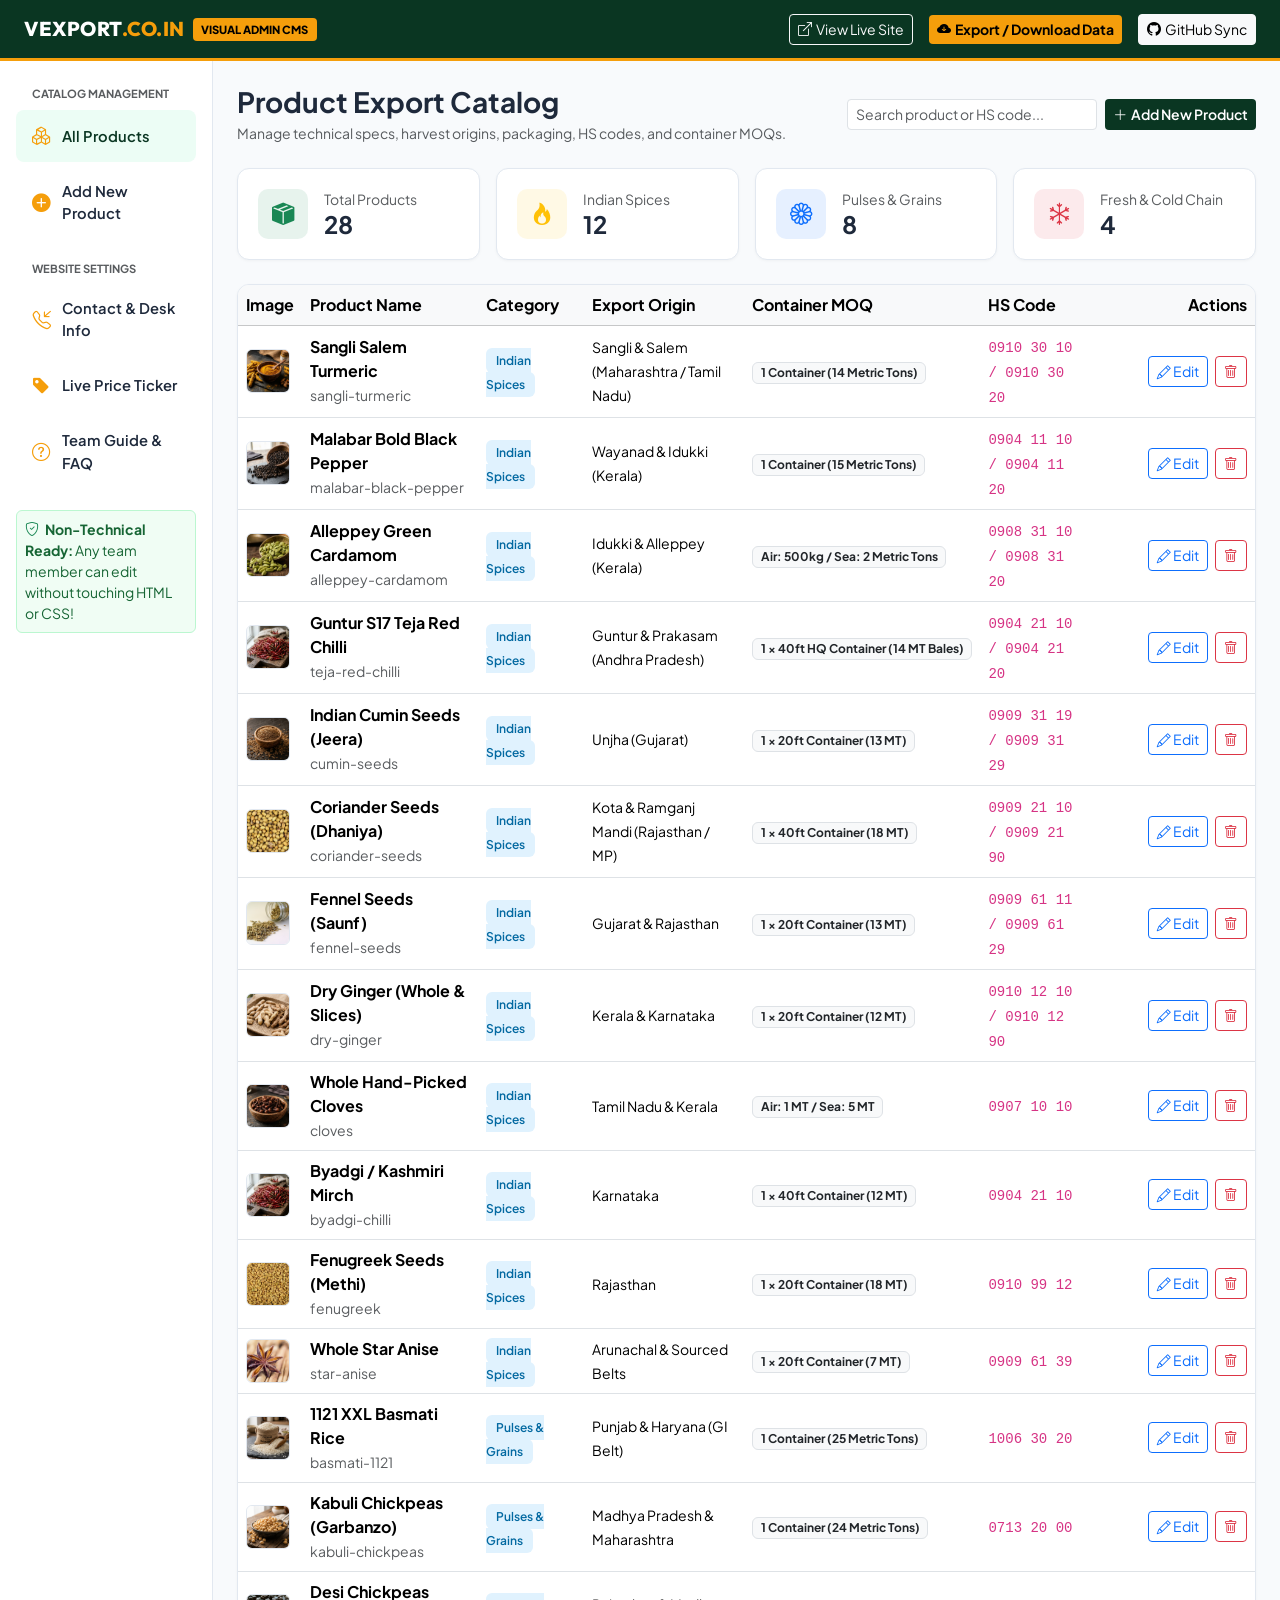
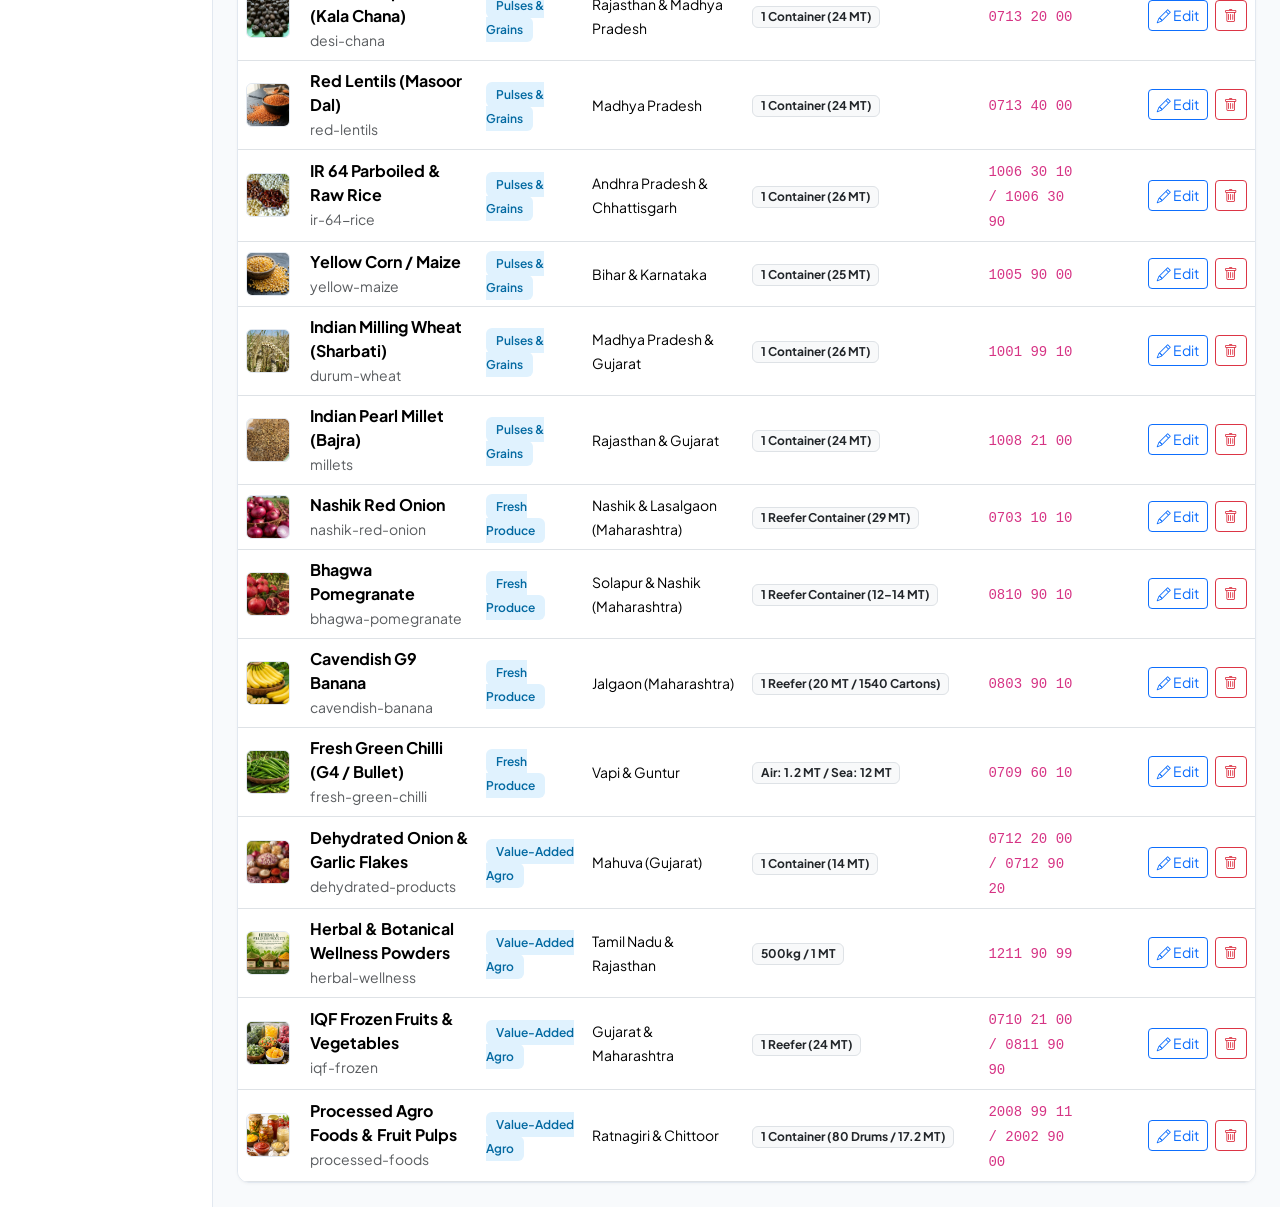
==== admin/index.html @ b4bb17cd "Initial commit: Vexport Global Exports website with interactive features and Admin CMS" ====
<!DOCTYPE html>
<html lang="en">
<head>
  <meta charset="UTF-8">
  <meta name="viewport" content="width=device-width, initial-scale=1.0">
  <title>Vexport Management Studio | Visual Admin CMS</title>
  <link rel="icon" type="image/svg+xml" href="data:image/svg+xml,<svg xmlns='http://www.w3.org/2000/svg' viewBox='0 0 100 100'><rect width='100' height='100' rx='20' fill='%230A3622'/><text x='50%' y='68%' font-size='60' font-weight='800' fill='%23F59E0B' text-anchor='middle'>V</text></svg>">
  <link rel="preconnect" href="https://fonts.googleapis.com">
  <link rel="preconnect" href="https://fonts.gstatic.com" crossorigin>
  <link href="https://fonts.googleapis.com/css2?family=Plus+Jakarta+Sans:wght@400;500;600;700;800&family=Outfit:wght@600;700;800&display=swap" rel="stylesheet">
  <link rel="stylesheet" href="https://cdn.jsdelivr.net/npm/bootstrap-icons@1.11.3/font/bootstrap-icons.min.css">
  <link href="https://cdn.jsdelivr.net/npm/bootstrap@5.3.3/dist/css/bootstrap.min.css" rel="stylesheet">
  <style>
    :root {
      --primary: #0A3622;
      --primary-dark: #062316;
      --accent: #F59E0B;
      --accent-hover: #D97706;
      --bg-dark: #0f172a;
      --bg-surface: #ffffff;
      --border-color: #e2e8f0;
      --text-main: #1e293b;
      --text-muted: #64748b;
    }
    body {
      font-family: 'Plus Jakarta Sans', sans-serif;
      background-color: #f8fafc;
      color: var(--text-main);
      min-height: 100vh;
    }
    .admin-navbar {
      background: var(--primary);
      padding: 0.85rem 1.5rem;
      border-bottom: 3px solid var(--accent);
      color: #fff;
    }
    .brand-title {
      font-family: 'Outfit', sans-serif;
      font-size: 1.25rem;
      font-weight: 800;
      letter-spacing: 0.5px;
    }
    .brand-badge {
      background: var(--accent);
      color: #000;
      font-size: 0.7rem;
      font-weight: 800;
      padding: 0.2rem 0.55rem;
      border-radius: 4px;
      margin-left: 0.5rem;
      text-transform: uppercase;
    }
    .admin-sidebar {
      background: #ffffff;
      border-right: 1px solid var(--border-color);
      min-height: calc(100vh - 65px);
      padding: 1.5rem 1rem;
    }
    .sidebar-nav-item {
      display: flex;
      align-items: center;
      gap: 0.75rem;
      padding: 0.75rem 1rem;
      border-radius: 8px;
      color: var(--text-main);
      text-decoration: none;
      font-weight: 600;
      font-size: 0.92rem;
      margin-bottom: 0.4rem;
      transition: all 0.2s ease;
      cursor: pointer;
    }
    .sidebar-nav-item:hover, .sidebar-nav-item.active {
      background: #ecfdf5;
      color: var(--primary);
    }
    .sidebar-nav-item i {
      font-size: 1.15rem;
      color: var(--accent);
    }
    .stat-card {
      background: #fff;
      border: 1px solid var(--border-color);
      border-radius: 12px;
      padding: 1.25rem;
      display: flex;
      align-items: center;
      gap: 1rem;
      box-shadow: 0 1px 3px rgba(0,0,0,0.04);
    }
    .stat-icon {
      width: 50px;
      height: 50px;
      border-radius: 10px;
      display: flex;
      align-items: center;
      justify-content: center;
      font-size: 1.4rem;
    }
    .table-container {
      background: #fff;
      border: 1px solid var(--border-color);
      border-radius: 12px;
      overflow: hidden;
      box-shadow: 0 1px 3px rgba(0,0,0,0.04);
    }
    .table-product-thumb {
      width: 44px;
      height: 44px;
      object-fit: cover;
      border-radius: 6px;
      border: 1px solid #e2e8f0;
    }
    .btn-gold {
      background: var(--accent);
      color: #000;
      font-weight: 700;
      border: none;
    }
    .btn-gold:hover {
      background: var(--accent-hover);
      color: #000;
    }
    .btn-emerald {
      background: var(--primary);
      color: #fff;
      font-weight: 600;
      border: none;
    }
    .btn-emerald:hover {
      background: var(--primary-dark);
      color: #fff;
    }
    .badge-category {
      background: #e0f2fe;
      color: #0369a1;
      font-weight: 600;
      font-size: 0.75rem;
      padding: 0.3rem 0.6rem;
      border-radius: 6px;
    }
    .toast-sync {
      position: fixed;
      bottom: 20px;
      right: 20px;
      z-index: 9999;
    }
  </style>
</head>
<body>

  <!-- Top Navigation Bar -->
  <header class="admin-navbar d-flex justify-content-between align-items-center">
    <div class="d-flex align-items-center">
      <span class="brand-title">VEXPORT<span style="color:var(--accent);">.CO.IN</span></span>
      <span class="brand-badge">Visual Admin CMS</span>
    </div>
    <div class="d-flex align-items-center gap-3">
      <a href="../index.html" target="_blank" class="btn btn-sm btn-outline-light d-flex align-items-center gap-1">
        <i class="bi bi-box-arrow-up-right"></i> View Live Site
      </a>
      <button type="button" class="btn btn-sm btn-gold d-flex align-items-center gap-1" id="btnExportChanges">
        <i class="bi bi-cloud-arrow-down-fill"></i> Export / Download Data
      </button>
      <button type="button" class="btn btn-sm btn-light d-flex align-items-center gap-1" data-bs-toggle="modal" data-bs-target="#githubSyncModal">
        <i class="bi bi-github"></i> GitHub Sync
      </button>
    </div>
  </header>

  <div class="container-fluid">
    <div class="row">
      <!-- Left Sidebar -->
      <aside class="col-md-3 col-lg-2 admin-sidebar">
        <div class="small fw-bold text-uppercase text-muted px-3 mb-2" style="font-size: 0.7rem;">Catalog Management</div>
        <div class="sidebar-nav-item active" onclick="switchTab('products')">
          <i class="bi bi-boxes"></i> <span>All Products</span>
        </div>
        <div class="sidebar-nav-item" onclick="openProductModal('add')">
          <i class="bi bi-plus-circle-fill"></i> <span>Add New Product</span>
        </div>

        <div class="small fw-bold text-uppercase text-muted px-3 mt-4 mb-2" style="font-size: 0.7rem;">Website Settings</div>
        <div class="sidebar-nav-item" onclick="switchTab('contact')">
          <i class="bi bi-telephone-inbound"></i> <span>Contact & Desk Info</span>
        </div>
        <div class="sidebar-nav-item" onclick="switchTab('mandi')">
          <i class="bi bi-tag-fill"></i> <span>Live Price Ticker</span>
        </div>
        <div class="sidebar-nav-item" onclick="switchTab('help')">
          <i class="bi bi-question-circle"></i> <span>Team Guide & FAQ</span>
        </div>

        <div class="alert alert-info mt-4 p-2 small border-0" style="background:#f0fdf4; border:1px solid #bbf7d0!important; color:#166534;">
          <i class="bi bi-shield-check text-success me-1"></i>
          <strong>Non-Technical Ready:</strong> Any team member can edit without touching HTML or CSS!
        </div>
      </aside>

      <!-- Main Content Area -->
      <main class="col-md-9 col-lg-10 p-4">
        
        <!-- SECTION 1: PRODUCTS TAB -->
        <div id="tab-products">
          <div class="d-flex justify-content-between align-items-center mb-4 flex-wrap gap-2">
            <div>
              <h3 class="fw-bold mb-1">Product Export Catalog</h3>
              <p class="text-muted small mb-0">Manage technical specs, harvest origins, packaging, HS codes, and container MOQs.</p>
            </div>
            <div class="d-flex gap-2">
              <input type="text" id="adminSearchInput" class="form-control form-control-sm" placeholder="Search product or HS code..." style="width: 250px;">
              <button class="btn btn-emerald btn-sm d-flex align-items-center gap-1" onclick="openProductModal('add')">
                <i class="bi bi-plus-lg"></i> Add New Product
              </button>
            </div>
          </div>

          <!-- Quick Stats Row -->
          <div class="row g-3 mb-4">
            <div class="col-sm-6 col-lg-3">
              <div class="stat-card">
                <div class="stat-icon bg-success bg-opacity-10 text-success"><i class="bi bi-box-seam-fill"></i></div>
                <div>
                  <div class="text-muted small">Total Products</div>
                  <h4 class="fw-bold mb-0" id="statTotalProducts">--</h4>
                </div>
              </div>
            </div>
            <div class="col-sm-6 col-lg-3">
              <div class="stat-card">
                <div class="stat-icon bg-warning bg-opacity-10 text-warning"><i class="bi bi-fire"></i></div>
                <div>
                  <div class="text-muted small">Indian Spices</div>
                  <h4 class="fw-bold mb-0" id="statSpicesCount">--</h4>
                </div>
              </div>
            </div>
            <div class="col-sm-6 col-lg-3">
              <div class="stat-card">
                <div class="stat-icon bg-primary bg-opacity-10 text-primary"><i class="bi bi-flower1"></i></div>
                <div>
                  <div class="text-muted small">Pulses & Grains</div>
                  <h4 class="fw-bold mb-0" id="statPulsesCount">--</h4>
                </div>
              </div>
            </div>
            <div class="col-sm-6 col-lg-3">
              <div class="stat-card">
                <div class="stat-icon bg-danger bg-opacity-10 text-danger"><i class="bi bi-snow"></i></div>
                <div>
                  <div class="text-muted small">Fresh & Cold Chain</div>
                  <h4 class="fw-bold mb-0" id="statFreshCount">--</h4>
                </div>
              </div>
            </div>
          </div>

          <!-- Products Table -->
          <div class="table-container">
            <table class="table table-hover align-middle mb-0">
              <thead class="table-light">
                <tr>
                  <th style="width: 60px;">Image</th>
                  <th>Product Name</th>
                  <th>Category</th>
                  <th>Export Origin</th>
                  <th>Container MOQ</th>
                  <th>HS Code</th>
                  <th class="text-end" style="width: 170px;">Actions</th>
                </tr>
              </thead>
              <tbody id="adminProductsTableBody">
                <!-- Dynamically populated via admin.js -->
              </tbody>
            </table>
          </div>
        </div>

        <!-- SECTION 2: CONTACT & DESK SETTINGS -->
        <div id="tab-contact" style="display: none;">
          <div class="mb-4">
            <h3 class="fw-bold mb-1">Company Contact & Desk Information</h3>
            <p class="text-muted small mb-0">Update contact numbers, WhatsApp numbers, email addresses, and headquarters location.</p>
          </div>

          <div class="card p-4 border-0 shadow-sm" style="max-width: 800px;">
            <div class="row g-3">
              <div class="col-md-6">
                <label class="form-label fw-bold small">Official WhatsApp Number (With Country Code)</label>
                <input type="text" id="cfgWhatsApp" class="form-control" value="918007003698">
                <small class="text-muted">Used for 1-click WhatsApp customer chats.</small>
              </div>
              <div class="col-md-6">
                <label class="form-label fw-bold small">Direct Phone Number</label>
                <input type="text" id="cfgPhone" class="form-control" value="+91 80070 03698">
              </div>
              <div class="col-md-6">
                <label class="form-label fw-bold small">Corporate Export Email</label>
                <input type="email" id="cfgEmail" class="form-control" value="exports@vexport.co.in">
              </div>
              <div class="col-md-6">
                <label class="form-label fw-bold small">Operating Hours</label>
                <input type="text" id="cfgHours" class="form-control" value="Mon – Sat, 9:00 AM – 7:00 PM IST">
              </div>
              <div class="col-12">
                <label class="form-label fw-bold small">Packhouse / Office Address</label>
                <textarea id="cfgAddress" class="form-control" rows="2">Makhamalabad, Panchvati, Nashik, Maharashtra 422003, India</textarea>
              </div>
              <div class="col-12 mt-3">
                <button type="button" class="btn btn-emerald" onclick="saveCompanySettings()">
                  <i class="bi bi-check2-circle"></i> Save Contact Settings
                </button>
              </div>
            </div>
          </div>
        </div>

        <!-- SECTION 3: MANDI TICKER SETTINGS -->
        <div id="tab-mandi" style="display: none;">
          <div class="mb-4">
            <h3 class="fw-bold mb-1">Live Mandi Price Ticker & Indications</h3>
            <p class="text-muted small mb-0">Manage the price estimates displayed in the slide-out rate calculator drawer.</p>
          </div>
          <div class="card p-4 border-0 shadow-sm" style="max-width: 800px;">
            <div class="alert alert-warning small">
              <i class="bi bi-info-circle-fill me-1"></i> These rates help provide indicative instant ranges to international buyers before formal Purchase Orders are locked.
            </div>
            <div class="table-responsive">
              <table class="table align-middle">
                <thead>
                  <tr>
                    <th>Commodity</th>
                    <th>Benchmark Mandi</th>
                    <th>Indicative Range (FOB JNPT / Nhava Sheva)</th>
                  </tr>
                </thead>
                <tbody>
                  <tr>
                    <td>Sangli Salem Turmeric</td>
                    <td>Sangli Mandi</td>
                    <td><input type="text" class="form-control form-control-sm" value="$1,350 - $1,550 / MT"></td>
                  </tr>
                  <tr>
                    <td>Malabar Black Pepper (550GL)</td>
                    <td>Kochi Terminal</td>
                    <td><input type="text" class="form-control form-control-sm" value="$6,800 - $7,200 / MT"></td>
                  </tr>
                  <tr>
                    <td>1121 XXL Basmati Rice</td>
                    <td>Punjab / Haryana Belt</td>
                    <td><input type="text" class="form-control form-control-sm" value="$1,050 - $1,180 / MT"></td>
                  </tr>
                  <tr>
                    <td>Nashik Red Onions (55mm+)</td>
                    <td>Lasalgaon Mandi</td>
                    <td><input type="text" class="form-control form-control-sm" value="$320 - $380 / MT"></td>
                  </tr>
                </tbody>
              </table>
              <button class="btn btn-emerald btn-sm" onclick="showToast('Live Mandi price settings saved successfully!')">
                <i class="bi bi-save"></i> Update Rate Sheet
              </button>
            </div>
          </div>
        </div>

        <!-- SECTION 4: TEAM GUIDE & INSTRUCTIONS -->
        <div id="tab-help" style="display: none;">
          <div class="mb-4">
            <h3 class="fw-bold mb-1">Team Member Collaboration Guide</h3>
            <p class="text-muted small mb-0">How any non-technical team member can add or edit website information.</p>
          </div>
          <div class="row g-4" style="max-width: 950px;">
            <div class="col-md-6">
              <div class="card p-4 border-0 shadow-sm h-100">
                <h5 class="fw-bold text-success"><i class="bi bi-1-circle-fill me-2"></i> How to Add a New Product</h5>
                <ol class="small text-muted ps-3 mt-2 lh-lg">
                  <li>Click <b>"Add New Product"</b> button on the top right.</li>
                  <li>Fill in Product Name (e.g. <i>Kashmiri Saffron</i> or <i>White Sesame Seeds</i>).</li>
                  <li>Select Category (Spices, Pulses, or Fresh Produce).</li>
                  <li>Enter MOQ (e.g. <i>1 FCL 20ft Container</i>) and HS Code.</li>
                  <li>Add image path (e.g. <code>assets/images/new-product.jpg</code>).</li>
                  <li>Click <b>"Save Product"</b>. It will appear immediately in the catalog!</li>
                </ol>
              </div>
            </div>
            <div class="col-md-6">
              <div class="card p-4 border-0 shadow-sm h-100">
                <h5 class="fw-bold text-primary"><i class="bi bi-2-circle-fill me-2"></i> How to Publish to the Live Website</h5>
                <ol class="small text-muted ps-3 mt-2 lh-lg">
                  <li>After editing products, click <b>"GitHub Sync"</b> at the top.</li>
                  <li>If you connected your GitHub account or Personal Access Token, click <b>"Push to Live"</b>.</li>
                  <li>Alternatively, click <b>"Export / Download Data"</b> and save the file into <code>assets/js/product-data.js</code>.</li>
                  <li>Once connected to Vercel, any GitHub push goes live worldwide in under 15 seconds!</li>
                </ol>
              </div>
            </div>
          </div>
        </div>

      </main>
    </div>
  </div>

  <!-- ADD / EDIT PRODUCT MODAL -->
  <div class="modal fade" id="productModal" tabindex="-1" aria-hidden="true">
    <div class="modal-dialog modal-lg modal-dialog-centered modal-dialog-scrollable">
      <div class="modal-content">
        <div class="modal-header bg-dark text-white">
          <h5 class="modal-title" id="productModalTitle"><i class="bi bi-pencil-square text-warning me-2"></i> Edit Product</h5>
          <button type="button" class="btn-close btn-close-white" data-bs-dismiss="modal"></button>
        </div>
        <div class="modal-body p-4">
          <form id="productEditForm">
            <input type="hidden" id="editProductId">
            <div class="row g-3">
              <div class="col-md-8">
                <label class="form-label fw-bold small">Product Name *</label>
                <input type="text" id="editName" class="form-control" required placeholder="e.g. Malabar Black Pepper">
              </div>
              <div class="col-md-4">
                <label class="form-label fw-bold small">Category *</label>
                <select id="editCategory" class="form-select">
                  <option value="Indian Spices">Indian Spices</option>
                  <option value="Pulses & Grains">Pulses & Grains</option>
                  <option value="Fresh Produce">Fresh Produce</option>
                  <option value="Value-Added Commodities">Value-Added Commodities</option>
                </select>
              </div>
              <div class="col-md-6">
                <label class="form-label fw-bold small">Badge / Status</label>
                <input type="text" id="editBadge" class="form-control" placeholder="e.g. Top Export GI Belt or 550 GL Grade">
              </div>
              <div class="col-md-6">
                <label class="form-label fw-bold small">Availability</label>
                <input type="text" id="editAvailability" class="form-control" value="Available Now">
              </div>
              <div class="col-12">
                <label class="form-label fw-bold small">Short Export Description *</label>
                <textarea id="editShortDesc" class="form-control" rows="2" placeholder="Brief technical summary for buyers..."></textarea>
              </div>
              <div class="col-md-4">
                <label class="form-label fw-bold small">Origin Belt</label>
                <input type="text" id="editOrigin" class="form-control" placeholder="e.g. Sangli, Maharashtra">
              </div>
              <div class="col-md-4">
                <label class="form-label fw-bold small">Export HS Code</label>
                <input type="text" id="editHsCode" class="form-control" placeholder="e.g. 0904 11 30">
              </div>
              <div class="col-md-4">
                <label class="form-label fw-bold small">Container MOQ</label>
                <input type="text" id="editMoq" class="form-control" placeholder="e.g. 1 Container (14 MT)">
              </div>
              <div class="col-md-6">
                <label class="form-label fw-bold small">Harvest Season</label>
                <input type="text" id="editSeason" class="form-control" placeholder="e.g. Dec to March (Year-Round)">
              </div>
              <div class="col-md-6">
                <label class="form-label fw-bold small">Primary Packaging</label>
                <input type="text" id="editPackaging" class="form-control" placeholder="e.g. 25kg / 50kg PP Woven Bags">
              </div>
              <div class="col-12">
                <label class="form-label fw-bold small">Product Image Path / URL</label>
                <input type="text" id="editImage" class="form-control" placeholder="assets/images/filename.jpg">
                <small class="text-muted">Place photo in <code>assets/images/</code> or paste image link.</small>
              </div>
            </div>
          </form>
        </div>
        <div class="modal-footer bg-light">
          <button type="button" class="btn btn-secondary btn-sm" data-bs-dismiss="modal">Cancel</button>
          <button type="button" class="btn btn-emerald btn-sm" onclick="saveProductFromModal()">
            <i class="bi bi-check-lg"></i> Save Product Changes
          </button>
        </div>
      </div>
    </div>
  </div>

  <!-- GITHUB SYNC MODAL -->
  <div class="modal fade" id="githubSyncModal" tabindex="-1" aria-hidden="true">
    <div class="modal-dialog modal-dialog-centered">
      <div class="modal-content">
        <div class="modal-header bg-dark text-white">
          <h5 class="modal-title"><i class="bi bi-github me-2"></i> GitHub Repository Sync</h5>
          <button type="button" class="btn-close btn-close-white" data-bs-dismiss="modal"></button>
        </div>
        <div class="modal-body p-4">
          <p class="small text-muted">
            This website is linked to your GitHub repository: <b>shanawazvibecode/vexport-website</b>.
          </p>
          <div class="mb-3">
            <label class="form-label fw-bold small">Repository</label>
            <input type="text" class="form-control form-control-sm" value="shanawazvibecode/vexport-website" readonly>
          </div>
          <div class="mb-3">
            <label class="form-label fw-bold small">Target Branch</label>
            <input type="text" class="form-control form-control-sm" value="main" readonly>
          </div>
          <div class="alert alert-success small mb-0">
            <i class="bi bi-check-circle-fill text-success me-1"></i>
            <b>Automatic CI/CD:</b> Any commit to this repo will immediately update your live website once connected to Vercel or Cloudflare!
          </div>
        </div>
        <div class="modal-footer bg-light">
          <button type="button" class="btn btn-secondary btn-sm" data-bs-dismiss="modal">Close</button>
          <a href="https://github.com/shanawazvibecode/vexport-website" target="_blank" class="btn btn-dark btn-sm">
            <i class="bi bi-box-arrow-up-right"></i> Open on GitHub
          </a>
        </div>
      </div>
    </div>
  </div>

  <!-- Toast Container -->
  <div class="toast-container toast-sync" id="toastContainer"></div>

  <!-- Bootstrap 5 JS -->
  <script src="https://cdn.jsdelivr.net/npm/bootstrap@5.3.3/dist/js/bootstrap.bundle.min.js"></script>
  
  <!-- Master Product Database Reference -->
  <script src="../assets/js/product-data.js"></script>
  <!-- Admin Controller Logic -->
  <script src="admin.js"></script>
</body>
</html>
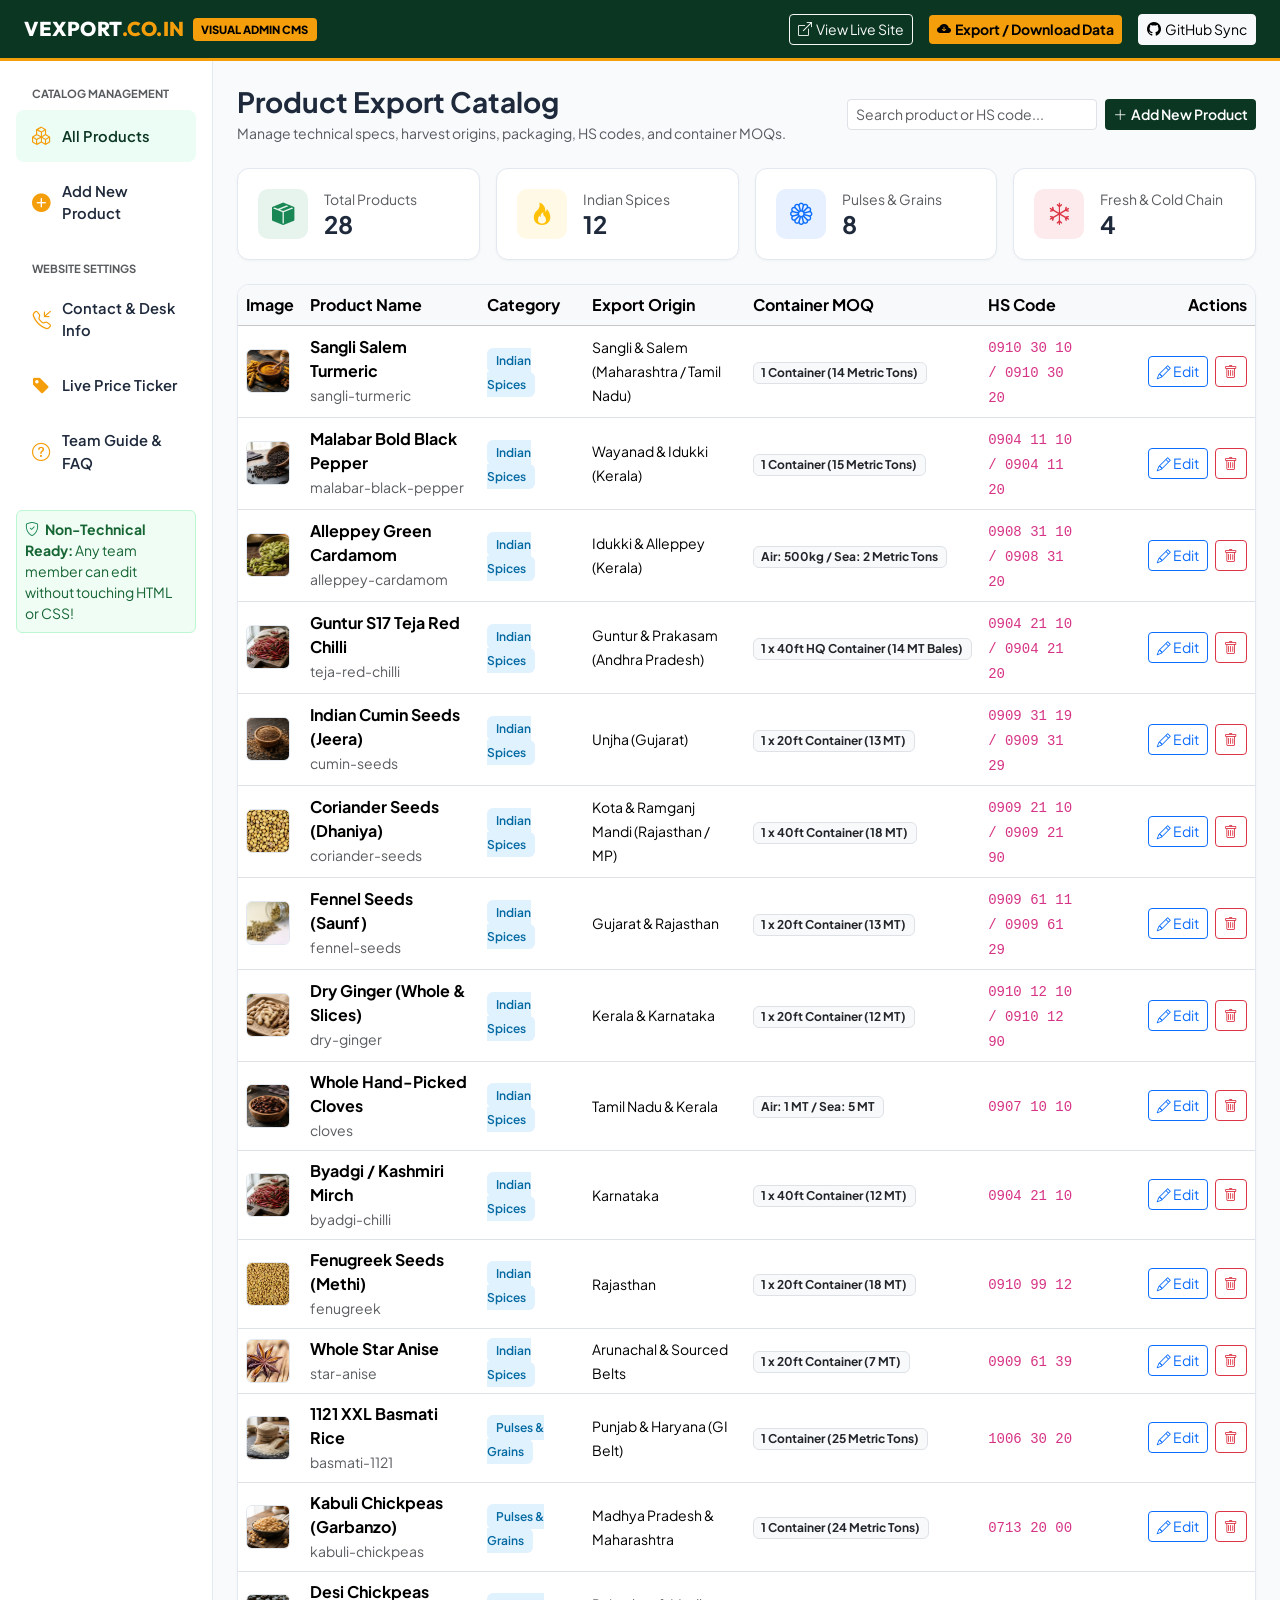
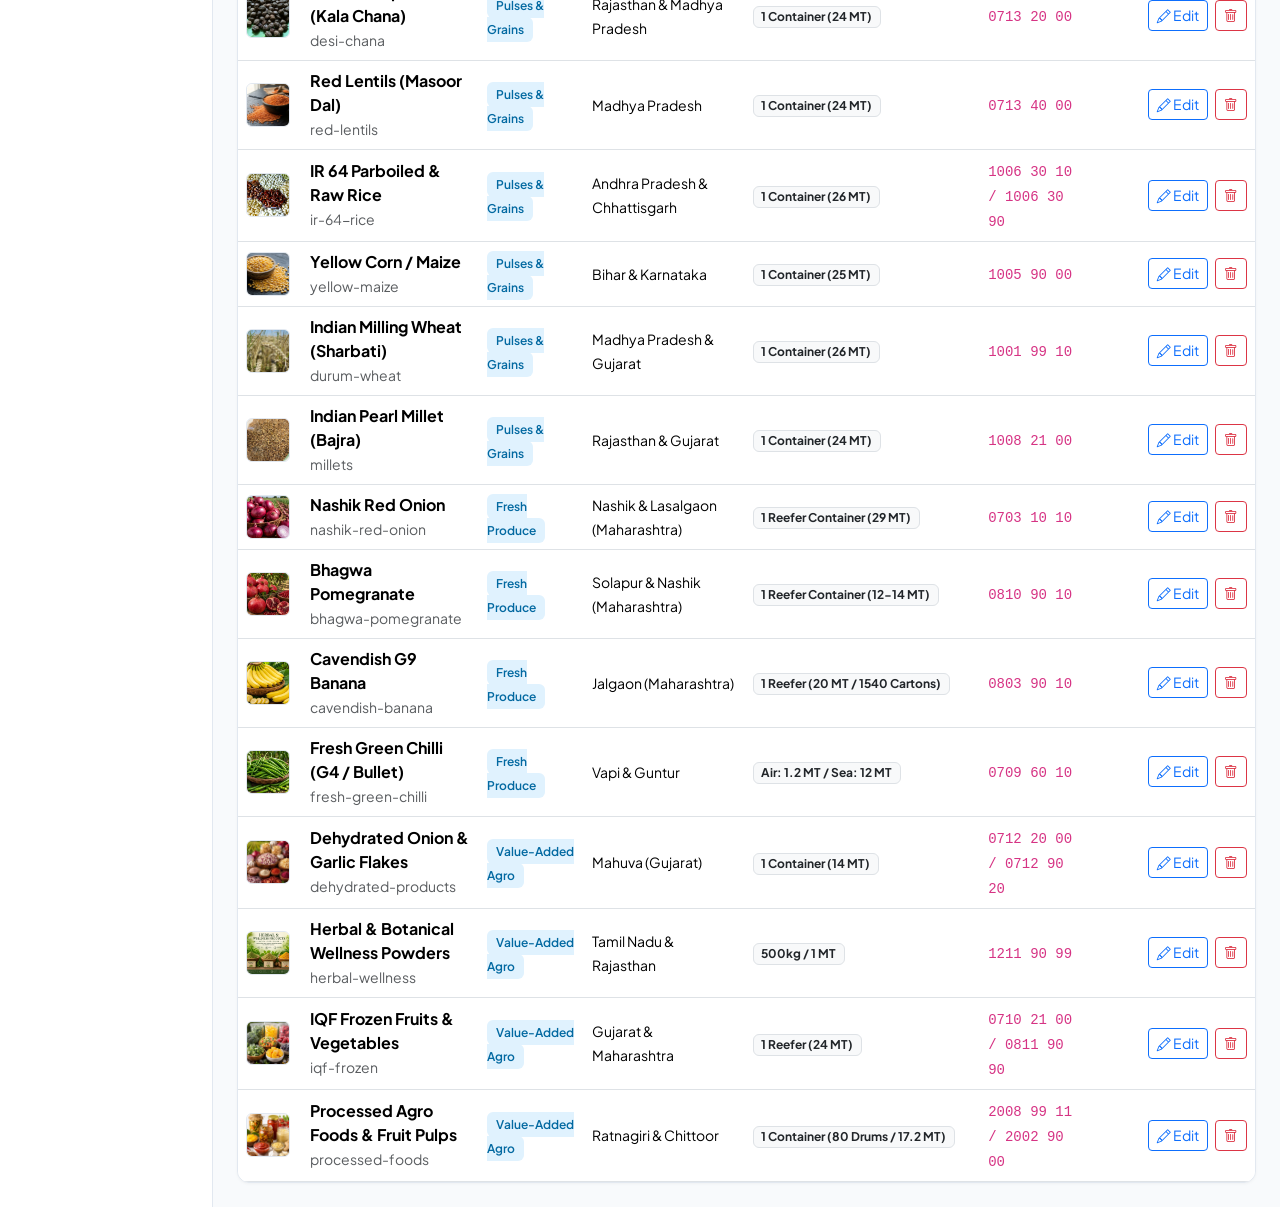
==== commit deb6d038: "Fix text encoding, remove weird emoji signs, and optimize all images for 78% faster loading" ====
--- a/admin/index.html
+++ b/admin/index.html
@@ -300,7 +300,7 @@
               </div>
               <div class="col-md-6">
                 <label class="form-label fw-bold small">Operating Hours</label>
-                <input type="text" id="cfgHours" class="form-control" value="Mon – Sat, 9:00 AM – 7:00 PM IST">
+                <input type="text" id="cfgHours" class="form-control" value="Mon - Sat, 9:00 AM - 7:00 PM IST">
               </div>
               <div class="col-12">
                 <label class="form-label fw-bold small">Packhouse / Office Address</label>
